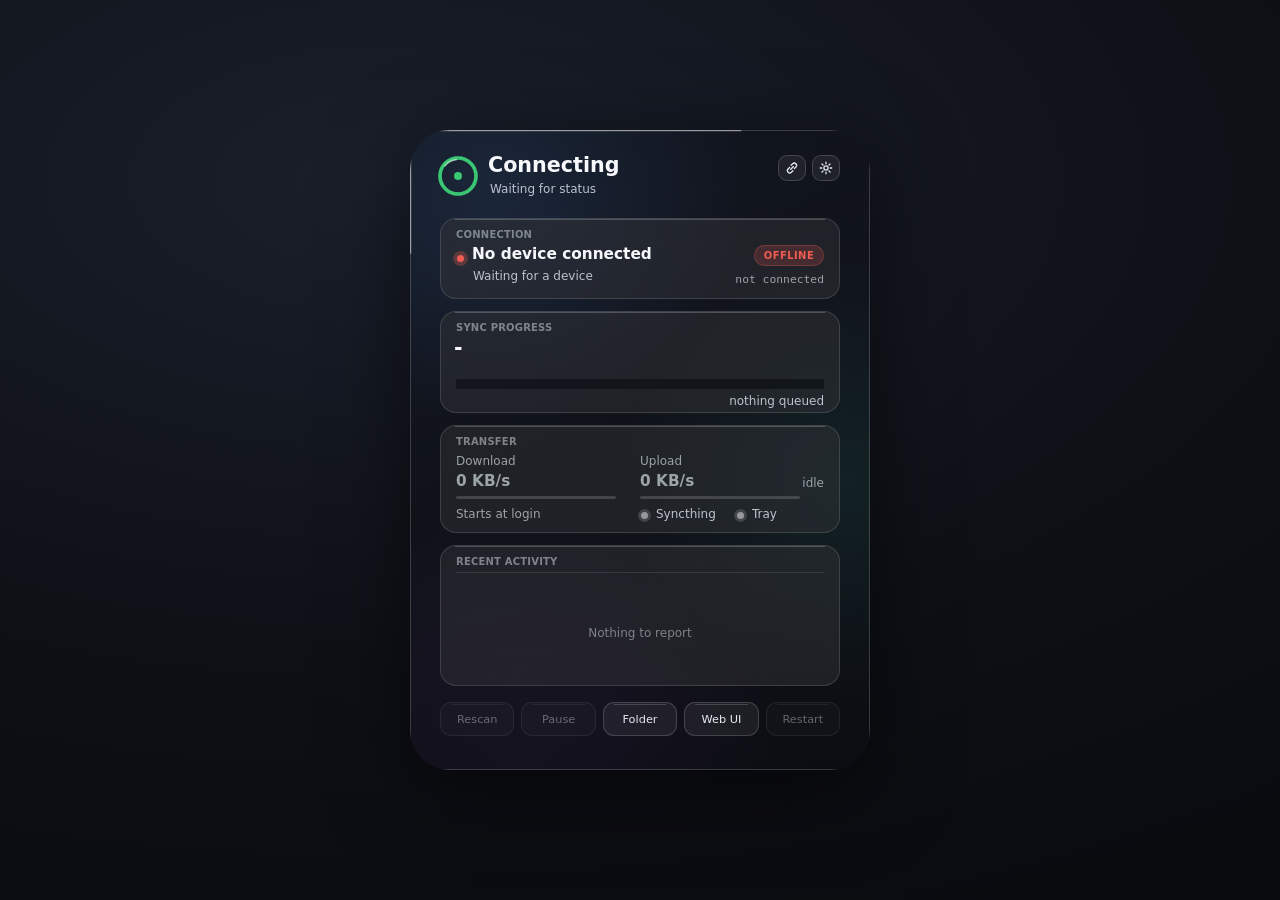
==== internal/ui/web/index.html @ 6d58038b "chore: initial SyncThing V2 build (phase 2 checkpoint) - Go module with tray (native Win32 / fyne sy" ====
<!doctype html>
<html lang="en">
<head>
<meta charset="utf-8">
<meta name="viewport" content="width=device-width, initial-scale=1">
<meta name="color-scheme" content="dark">
<title>SyncThing V2</title>
<link rel="icon" href="data:,">
<link rel="stylesheet" href="tokens.css">
<link rel="stylesheet" href="app.css">
<script src="anim.js" defer></script>
<script src="app.js" defer></script>
</head>
<body class="mode-browser">
<div class="wrap">
<div id="stage" class="stage">
  <div id="backdrop" class="backdrop" aria-hidden="true"></div>
  <div id="scrim" class="scrim" aria-hidden="true"></div>
  <canvas id="fx-under" class="fx" aria-hidden="true"></canvas>

  <main id="content" class="content">

    <!-- ===================== Status ===================== -->
    <section id="view-status" class="view view-status" aria-label="Status">
      <header class="head">
        <canvas id="glyph" class="glyph" aria-hidden="true"></canvas>
        <h1 id="headline" class="headline">Connecting</h1>
        <p id="subline" class="subline">Waiting for status</p>
        <nav class="head-nav" aria-label="Views">
          <button id="nav-pair" class="icon-btn" type="button" aria-label="Pair devices" title="Pair devices">
            <svg viewBox="0 0 20 20" aria-hidden="true"><path d="M8.2 11.8l3.6-3.6M7 9.3l-1.9 1.9a2.9 2.9 0 004.1 4.1l1.9-1.9M13 10.7l1.9-1.9a2.9 2.9 0 00-4.1-4.1L8.9 6.6" fill="none" stroke="currentColor" stroke-width="1.6" stroke-linecap="round"/></svg>
            <span id="pair-badge" class="count-badge" hidden></span>
          </button>
          <button id="nav-settings" class="icon-btn" type="button" aria-label="Settings" title="Settings">
            <svg viewBox="0 0 20 20" aria-hidden="true"><circle cx="10" cy="10" r="2.6" fill="none" stroke="currentColor" stroke-width="1.6"/><path d="M10 2.8v2M10 15.2v2M2.8 10h2M15.2 10h2M4.9 4.9l1.4 1.4M13.7 13.7l1.4 1.4M4.9 15.1l1.4-1.4M13.7 6.3l1.4-1.4" fill="none" stroke="currentColor" stroke-width="1.6" stroke-linecap="round"/></svg>
          </button>
        </nav>
      </header>

      <div id="notice" class="notice" role="region" aria-label="Notice" hidden>
        <div class="notice-top">
          <p id="notice-title" class="notice-title"></p>
          <button id="notice-next" class="pager" type="button" aria-label="Next notice" hidden></button>
        </div>
        <p id="notice-body" class="notice-body" hidden></p>
        <p id="notice-warn" class="notice-warn" hidden></p>
        <div id="notice-actions" class="notice-actions"></div>
      </div>

      <article class="card card-conn" aria-labelledby="lbl-conn">
        <h2 id="lbl-conn" class="label">CONNECTION</h2>
        <span class="presence" aria-hidden="true"><span id="presence-halo" class="halo"></span><span id="presence-dot" class="dot"></span></span>
        <p class="conn-name"><span id="peer-name" class="value">No device connected</span><span id="peer-more" class="more"></span></p>
        <p id="peer-via" class="conn-via">Waiting for a device</p>
        <p id="peer-addr" class="conn-addr mono">not connected</p>
        <span id="peer-pill" class="pill">OFFLINE</span>
      </article>

      <article class="card card-sync" aria-labelledby="lbl-sync">
        <h2 id="lbl-sync" class="label">SYNC PROGRESS</h2>
        <p id="sync-big" class="sync-big">-</p>
        <p id="files-line" class="sync-files"></p>
        <canvas id="bar" class="bar" role="progressbar" aria-valuemin="0" aria-valuemax="100" aria-valuenow="0" aria-label="Sync progress"></canvas>
        <p id="size-line" class="sync-size"></p>
        <p id="need-line" class="sync-need">nothing queued</p>
      </article>

      <article class="card card-xfer" aria-labelledby="lbl-xfer">
        <h2 id="lbl-xfer" class="label">TRANSFER</h2>
        <div class="rate rate-dn">
          <p class="rate-label">Download</p>
          <p id="rate-dn" class="rate-val">0 KB/s</p>
          <span class="meter"><span id="meter-dn" class="meter-fill"></span></span>
        </div>
        <div class="rate rate-up">
          <p class="rate-label">Upload</p>
          <p id="rate-up" class="rate-val">0 KB/s</p>
          <span class="meter"><span id="meter-up" class="meter-fill"></span></span>
        </div>
        <p id="xfer-state" class="xfer-state">idle</p>
        <p id="startup-label" class="startup-label">Starts at login</p>
        <p class="sdot sdot-st"><span class="sdot-halo" aria-hidden="true"></span><span class="sdot-dot" aria-hidden="true"></span><span id="sd-st" class="sdot-text">Syncthing</span></p>
        <p class="sdot sdot-tray"><span class="sdot-halo" aria-hidden="true"></span><span class="sdot-dot" aria-hidden="true"></span><span id="sd-tray" class="sdot-text">Tray</span></p>
      </article>

      <article class="card card-act" aria-labelledby="lbl-act">
        <h2 id="lbl-act" class="label">RECENT ACTIVITY</h2>
        <span class="act-rule" aria-hidden="true"></span>
        <ol id="activity" class="activity"></ol>
        <p id="act-empty" class="act-empty">Nothing to report</p>
      </article>

      <div class="buttons">
        <button class="btn" type="button" data-cmd="rescan">Rescan</button>
        <button class="btn" type="button" data-cmd="pause" id="btn-pause">Pause</button>
        <button class="btn" type="button" data-cmd="folder" id="btn-folder" aria-haspopup="menu">Folder</button>
        <button class="btn" type="button" data-cmd="web">Web UI</button>
        <button class="btn" type="button" data-cmd="restart">Restart</button>
      </div>
      <div id="folder-menu" class="popover" role="menu" aria-label="Open a sync folder" hidden></div>
    </section>

    <!-- ===================== Pair ===================== -->
    <section id="view-pair" class="view view-page" aria-label="Pair devices" hidden>
      <header class="subhead">
        <button class="icon-btn back" type="button" data-back aria-label="Back to status" title="Back">
          <svg viewBox="0 0 20 20" aria-hidden="true"><path d="M12 4.5L6.5 10l5.5 5.5" fill="none" stroke="currentColor" stroke-width="1.8" stroke-linecap="round" stroke-linejoin="round"/></svg>
        </button>
        <h1 class="subhead-title">Pair devices</h1>
        <button id="pair-refresh" class="small-btn" type="button">Refresh</button>
      </header>
      <div class="scroll">
        <div id="ts-card" class="card card-flow" hidden>
          <p class="flow-title">Tailscale is not installed</p>
          <p class="flow-text">SyncThing V2 finds your other computers through Tailscale. Install it, sign in on every computer, then come back and press Refresh.</p>
          <div class="flow-actions"><button id="ts-install" class="small-btn" type="button" hidden>Install with winget</button></div>
        </div>
        <p id="pair-msg" class="card card-flow pair-msg" role="status" hidden></p>

        <section id="sec-requests" class="section" hidden>
          <h2 class="section-label">REQUESTS</h2>
          <div id="list-requests" class="card card-list"></div>
        </section>

        <section id="sec-share" class="section" hidden>
          <h2 class="section-label">SHARE A FOLDER</h2>
          <div class="card card-list">
            <p class="list-head">Folder</p>
            <div id="share-folders" class="choices" role="radiogroup" aria-label="Folder to share"></div>
            <p class="list-head">With</p>
            <div id="share-devices" class="choices" aria-label="Devices"></div>
            <div class="flow-actions pad">
              <button id="share-go" class="small-btn primary" type="button" disabled>Share</button>
              <button id="share-cancel" class="small-btn" type="button">Cancel</button>
            </div>
          </div>
        </section>

        <div id="pair-lists">
          <section class="section">
            <h2 class="section-label">YOUR DEVICES</h2>
            <div id="list-own" class="card card-list"></div>
          </section>
          <section class="section">
            <h2 class="section-label">OTHER PEOPLE'S DEVICES</h2>
            <div id="list-other" class="card card-list"></div>
          </section>
          <div class="flow-actions">
            <button id="share-open" class="small-btn" type="button">Share a folder…</button>
          </div>
        </div>
      </div>
    </section>

    <!-- ===================== Welcome (--setup and first run) ===================== -->
    <section id="view-welcome" class="view view-page" aria-label="Welcome" hidden>
      <header class="subhead">
        <button class="icon-btn back" type="button" data-back aria-label="Back to status" title="Back">
          <svg viewBox="0 0 20 20" aria-hidden="true"><path d="M12 4.5L6.5 10l5.5 5.5" fill="none" stroke="currentColor" stroke-width="1.8" stroke-linecap="round" stroke-linejoin="round"/></svg>
        </button>
        <h1 class="subhead-title">Welcome</h1>
      </header>
      <div class="scroll">
        <section class="section">
          <h2 class="section-label">SYNCTHING</h2>
          <div class="card card-list">
            <p id="wel-st" class="set-help" role="status">Looking for Syncthing…</p>
            <div id="wel-st-actions" class="flow-actions pad" hidden><button id="wel-st-start" class="small-btn" type="button">Start Syncthing</button></div>
          </div>
        </section>

        <section class="section">
          <h2 class="section-label">TAILSCALE</h2>
          <div class="card card-list">
            <p id="wel-ts" class="set-help">Checking for Tailscale…</p>
            <div id="wel-ts-actions" class="flow-actions pad" hidden><button id="wel-ts-install" class="small-btn" type="button">Install with winget</button></div>
          </div>
        </section>

        <section class="section">
          <h2 class="section-label">STARTUP</h2>
          <div class="card card-list">
            <div class="set-row">
              <span id="lbl-wel-as-tray" class="set-text">Start SyncThing V2 at login</span>
              <button id="wel-as-tray" class="switch" type="button" role="switch" aria-checked="false" aria-labelledby="lbl-wel-as-tray"><span class="knob"></span></button>
            </div>
          </div>
        </section>

        <section id="wel-fw-sec" class="section" hidden>
          <h2 class="section-label">FIREWALL</h2>
          <div class="card card-list">
            <p class="set-help">Allow Syncthing through Windows Firewall for your tailnet and local network. Windows asks for administrator approval. Sync usually works without it, because only one side of a pair needs to accept connections.</p>
            <div class="flow-actions pad"><button id="wel-fw" class="small-btn" type="button">Allow through firewall</button></div>
          </div>
        </section>

        <div class="flow-actions"><button id="wel-done" class="small-btn primary" type="button">Continue to Pair devices</button></div>
      </div>
    </section>

    <!-- ===================== Settings / About ===================== -->
    <section id="view-settings" class="view view-page" aria-label="Settings" hidden>
      <header class="subhead">
        <button class="icon-btn back" type="button" data-back aria-label="Back to status" title="Back">
          <svg viewBox="0 0 20 20" aria-hidden="true"><path d="M12 4.5L6.5 10l5.5 5.5" fill="none" stroke="currentColor" stroke-width="1.8" stroke-linecap="round" stroke-linejoin="round"/></svg>
        </button>
        <h1 class="subhead-title">Settings</h1>
      </header>
      <div class="scroll">
        <section class="section">
          <h2 class="section-label">STARTUP</h2>
          <div class="card card-list">
            <div class="set-row">
              <span id="lbl-as-tray" class="set-text">Start SyncThing V2 at login</span>
              <button id="as-tray" class="switch" type="button" role="switch" aria-checked="false" aria-labelledby="lbl-as-tray"><span class="knob"></span></button>
            </div>
            <div class="set-row">
              <span class="set-text"><span id="lbl-as-st">Start Syncthing at login</span><span id="as-st-note" class="set-note" hidden>Configured outside SyncThing V2</span></span>
              <button id="as-st" class="switch" type="button" role="switch" aria-checked="false" aria-labelledby="lbl-as-st"><span class="knob"></span></button>
            </div>
          </div>
        </section>

        <section class="section">
          <h2 class="section-label">TRANSPORT PROFILE</h2>
          <div class="card card-list">
            <div class="segmented" role="radiogroup" aria-label="Transport profile">
              <button id="prof-tailnet" class="seg" type="button" role="radio" aria-checked="false" data-profile="tailnet">Tailnet only</button>
              <button id="prof-hybrid" class="seg" type="button" role="radio" aria-checked="false" data-profile="hybrid">Hybrid</button>
            </div>
            <p id="prof-text" class="set-help"></p>
            <div id="prof-confirm" class="confirm" hidden>
              <p id="prof-confirm-text" class="set-help strong"></p>
              <div class="flow-actions">
                <button id="prof-apply" class="small-btn primary" type="button">Apply</button>
                <button id="prof-cancel" class="small-btn" type="button">Cancel</button>
              </div>
            </div>
          </div>
        </section>

        <section class="section">
          <h2 class="section-label">NOTIFICATIONS AND UPDATES</h2>
          <div class="card card-list">
            <div class="set-row">
              <span id="lbl-notif" class="set-text">Show notifications</span>
              <button id="pref-notif" class="switch" type="button" role="switch" aria-checked="false" aria-labelledby="lbl-notif"><span class="knob"></span></button>
            </div>
            <div class="set-row">
              <span class="set-text"><span id="lbl-upd">Check for updates</span><span class="set-note">One anonymous request to GitHub a day</span></span>
              <button id="pref-upd" class="switch" type="button" role="switch" aria-checked="false" aria-labelledby="lbl-upd"><span class="knob"></span></button>
            </div>
          </div>
        </section>

        <section class="section">
          <h2 class="section-label">SUPPORT</h2>
          <div class="card card-list">
            <div class="flow-actions pad">
              <button id="copy-diag" class="small-btn" type="button">Copy diagnostics</button>
              <button id="open-logs" class="small-btn" type="button">Open logs folder</button>
            </div>
            <p class="set-help">Diagnostics are redacted: no API key, shortened device IDs, no file paths.</p>
          </div>
        </section>

        <section class="section">
          <h2 class="section-label">ABOUT</h2>
          <div class="card card-list about">
            <p id="about-name" class="about-name">SyncThing V2</p>
            <p id="about-repo" class="about-repo mono"></p>
            <p id="about-disclaimer" class="about-text"></p>
          </div>
        </section>
      </div>
    </section>
  </main>

  <canvas id="fx-over" class="fx fx-over" aria-hidden="true"></canvas>
  <div id="toast" class="toast" role="status" aria-live="polite"></div>
  <div id="expired" class="expired" role="alert" hidden>
    <p class="flow-title">Session ended</p>
    <p class="flow-text">Open the dashboard again from the SyncThing V2 tray icon.</p>
  </div>
</div>
</div>
</body>
</html>
---- internal/ui/web/tokens.css ----
/* D12 design tokens, verbatim from the prototype (Dashboard.cs). Change them
   here only; app.css and app.js read them through var(--...). */
:root {
  /* Text colours. Every token under 12px clears 4.5:1 on the glass. */
  --fg: #F6F8FC;
  --dim: #BCC2CE;
  --faint: #9AA3A8;
  --accent: #60A6FF;

  /* State colours */
  --st-insync: #3AC672;
  --st-syncing: #569CF6;
  --st-scanning: #F0B838;
  --st-error: #EE5C52;   /* NoPeer and Error */
  --st-paused: #96969E;
  --st-down: #787C86;    /* Down and Unauthorized */
  --bar-idle: #8C92A0;   /* progress bar when paused or down */

  /* Window and grid (px). One grid, derived from the rim. */
  --win-w: 460px;
  --win-h: 640px;
  --win-radius: 40px;
  --pad-x: 30px;         /* PadX: content inset from the window edge */
  --col-l: 46px;         /* ColL: the single text column */
  --col-r: 414px;        /* ColR: right-aligned values land here */
  --col-2: 230px;        /* Col2: shared 2-column pitch */
  --card-w: 400px;
  --card-radius: 16px;
  --card-gap: 12px;
  --btn-h: 34px;
  --btn-gap: 7px;
  --btn-radius: 11px;

  /* Type sizes */
  --fs-title: 15.5pt;
  --fs-value: 11.5pt;
  --fs-sub: 9pt;
  --fs-btn: 8.5pt;
  --fs-mono: 8.5pt;
  --fs-label: 7.5pt;

  /* Fonts, with per-OS fallbacks */
  --font: "Segoe UI", -apple-system, "SF Pro Text", Cantarell, Inter, "DejaVu Sans", sans-serif;
  --font-semibold: "Segoe UI Semibold", "Segoe UI", -apple-system, "SF Pro Text", Cantarell, Inter, "DejaVu Sans", sans-serif;
  --mono: Consolas, "SF Mono", Menlo, "DejaVu Sans Mono", monospace;

  /* Materials (D4) */
  --scrim-rgb: 8, 9, 13;
  --card-floor: rgba(10, 12, 17, 0.408);     /* alpha 104 legibility floor */
  --card-sheen: rgba(255, 255, 255, 0.078);  /* alpha 20 */
  --card-rim: rgba(255, 255, 255, 0.133);    /* alpha 34 */
  --card-top: rgba(255, 255, 255, 0.212);    /* alpha 54 */
  --btn-fill: rgba(255, 255, 255, 0.063);    /* alpha 16 */
  --btn-fill-hover: rgba(255, 255, 255, 0.165); /* alpha 16 + 26 */
  --btn-rim: rgba(255, 255, 255, 0.165);     /* alpha 42 */
  --btn-rim-hover: rgba(255, 255, 255, 0.447); /* alpha 42 + 72 */
  --btn-top: rgba(255, 255, 255, 0.173);     /* alpha 44 */
  --btn-top-hover: rgba(255, 255, 255, 0.502); /* alpha 44 + 84 */
  --btn-text: #E6EAF2;

  /* Motion (D11) */
  --enter-s: 0.34s;
  --exit-s: 0.18s;
}
---- internal/ui/web/app.css ----
/* SyncThing V2 dashboard. Layout follows the prototype's 460x640 grid
   (tokens.css). Hover may only change fill and rim brightness: no transform,
   translate, scale, shadow or offset on :hover (enforced by hover_lint_test.go). */

*, *::before, *::after { box-sizing: border-box; }
html, body { margin: 0; height: 100%; }
body {
  font-family: var(--font);
  font-size: var(--fs-sub);
  color: var(--fg);
  background: transparent;
  overflow: hidden;
  -webkit-font-smoothing: antialiased;
  user-select: none;
  -webkit-user-select: none;
  cursor: default;
}
p, h1, h2, ol { margin: 0; padding: 0; font-weight: normal; }
button { font: inherit; color: inherit; }
[hidden] { display: none !important; }
.mono { font-family: var(--mono); font-size: var(--fs-mono); }

/* ---------- window and materials ---------- */
.wrap { width: var(--win-w); height: var(--win-h); }
.stage {
  position: relative;
  width: var(--win-w);
  height: var(--win-h);
  overflow: hidden;
  border-radius: var(--win-radius); /* app.js replaces this with the exact squircle */
  transform-origin: 100% 100%;
  isolation: isolate;
}
.backdrop, .scrim, .fx, .content { position: absolute; inset: 0; }
.backdrop { background-color: rgb(20, 22, 29); background-size: cover; background-position: center; opacity: 0; }
.scrim {
  background: linear-gradient(to bottom,
    rgba(var(--scrim-rgb), 0.471) 0%,
    rgba(var(--scrim-rgb), 0.376) 22%,
    rgba(var(--scrim-rgb), 0.376) 72%,
    rgba(var(--scrim-rgb), 0.588) 100%);
}
.fx { pointer-events: none; width: 100%; height: 100%; }
.fx-over { z-index: 5; }
.content { z-index: 1; }

/* Windows: refracted desktop capture behind everything. */
body.mode-glass { background: transparent; }

/* macOS-style vibrancy: the host supplies the blur; the page stays clear. */
body.mode-vibrancy { background: transparent; }
body.mode-vibrancy .backdrop { display: none; }

/* Browser (Linux, macOS, fallback): a centred card with a static material. */
body.mode-browser {
  display: flex;
  align-items: center;
  justify-content: center;
  min-height: 100vh;
  background: radial-gradient(120% 90% at 30% 20%, #1a1f2b 0%, #0e1016 60%, #0a0b0f 100%);
}
body.mode-browser .wrap { filter: drop-shadow(0 18px 42px rgba(0, 0, 0, 0.55)); }
body.mode-browser .stage { transform-origin: 50% 50%; }
body.mode-browser .backdrop {
  opacity: 1;
  background:
    radial-gradient(80% 55% at 18% 8%, rgba(96, 166, 255, 0.22) 0%, rgba(96, 166, 255, 0) 70%),
    radial-gradient(70% 50% at 95% 55%, rgba(58, 198, 170, 0.14) 0%, rgba(58, 198, 170, 0) 70%),
    radial-gradient(90% 60% at 25% 100%, rgba(160, 90, 230, 0.16) 0%, rgba(160, 90, 230, 0) 70%),
    linear-gradient(160deg, #1b2130 0%, #141821 48%, #101218 100%);
}

/* ---------- views ---------- */
.view { position: absolute; inset: 0; }
.view-status {
  display: flex;
  flex-direction: column;
  padding: 0 var(--pad-x) 34px;
}
.view-page {
  display: flex;
  flex-direction: column;
  padding: 24px var(--pad-x) 30px;
}

/* ---------- header (D5) ---------- */
.head { position: relative; flex: 0 0 88px; }
.glyph { position: absolute; left: -2px; top: 26px; width: 40px; height: 40px; }
.headline {
  position: absolute; left: 48px; top: 23px; right: 76px;
  font-family: var(--font-semibold); font-weight: 600; font-size: var(--fs-title);
  line-height: 1.25; white-space: nowrap; overflow: hidden; text-overflow: ellipsis;
}
.subline {
  position: absolute; left: 50px; top: 52px; right: 0;
  color: var(--dim); font-size: var(--fs-sub); line-height: 1.3;
  white-space: nowrap; overflow: hidden; text-overflow: ellipsis;
}
.head-nav { position: absolute; right: 0; top: 25px; display: flex; gap: 6px; }

.icon-btn {
  position: relative;
  width: 28px; height: 26px;
  display: inline-flex; align-items: center; justify-content: center;
  padding: 0;
  border-radius: 9px;
  border: 1px solid var(--btn-rim);
  background-color: var(--btn-fill);
  color: var(--btn-text);
  cursor: pointer;
  transition: background-color 140ms ease-out, border-color 140ms ease-out, color 140ms ease-out;
}
.icon-btn svg { width: 16px; height: 16px; }
.icon-btn:hover { background-color: var(--btn-fill-hover); border-color: var(--btn-rim-hover); color: var(--fg); }
.count-badge {
  position: absolute; right: -5px; top: -5px;
  min-width: 15px; height: 15px; padding: 0 4px;
  border-radius: 8px; background: var(--st-error); color: #fff;
  font-family: var(--font-semibold); font-weight: 600; font-size: 7pt; line-height: 15px; text-align: center;
}

/* ---------- cards (D4 legibility floor, rim, top highlight) ---------- */
.card {
  position: relative;
  flex: 0 0 auto;
  border-radius: var(--card-radius);
  background: linear-gradient(var(--card-sheen), var(--card-sheen)), var(--card-floor);
  border: 1px solid var(--card-rim);
}
.card::before {
  content: "";
  position: absolute; left: 14px; right: 14px; top: 0; height: 1px;
  background: var(--card-top);
  pointer-events: none;
}
.view-status .card + .card, .notice:not([hidden]) + .card { margin-top: var(--card-gap); }
.label {
  position: absolute; left: 15px; top: 10px;
  font-family: var(--font-semibold); font-weight: 600; font-size: var(--fs-label);
  letter-spacing: 0.02em; color: var(--faint); opacity: 0.765;
}
.value { font-family: var(--font-semibold); font-weight: 600; font-size: var(--fs-value); color: var(--fg); }

/* CONNECTION (D6) */
.card-conn { height: 81px; }
.presence .halo { position: absolute; left: 12px; top: 32px; width: 15px; height: 15px; border-radius: 50%; background: var(--st-error); opacity: 0.275; }
.presence .dot { position: absolute; left: 16px; top: 36px; width: 7px; height: 7px; border-radius: 50%; background: var(--st-error); }
.conn-name {
  position: absolute; left: 31px; top: 26px; max-width: 262px;
  white-space: nowrap; overflow: hidden; text-overflow: ellipsis; line-height: 1.3;
}
.conn-name .more { margin-left: 8px; color: var(--dim); font-size: var(--fs-sub); }
.conn-via { position: absolute; left: 32px; top: 50px; max-width: 190px; color: var(--dim); white-space: nowrap; overflow: hidden; text-overflow: ellipsis; line-height: 1.3; }
.conn-addr { position: absolute; right: 15px; top: 53px; max-width: 160px; color: var(--faint); white-space: nowrap; overflow: hidden; text-overflow: ellipsis; line-height: 1.3; }
.pill {
  position: absolute; right: 15px; top: 26px;
  width: 70px; height: 21px; border-radius: 11px;
  display: flex; align-items: center; justify-content: center;
  font-family: var(--font-semibold); font-weight: 600; font-size: var(--fs-label); letter-spacing: 0.04em;
  color: var(--st-error);
  background: rgba(238, 92, 82, 0.18);
  border: 1px solid rgba(238, 92, 82, 0.29);
}
.pill.on { color: var(--st-insync); background: rgba(58, 198, 114, 0.18); border-color: rgba(58, 198, 114, 0.29); }

/* SYNC PROGRESS (D7) */
.card-sync { height: 102px; }
.sync-big { position: absolute; left: 13px; top: 24px; font-family: var(--font-semibold); font-weight: 600; font-size: var(--fs-title); line-height: 1.25; }
.sync-files { position: absolute; right: 15px; top: 34px; color: var(--dim); line-height: 1.3; white-space: nowrap; }
.bar { position: absolute; left: 15px; top: 67px; width: 368px; height: 10px; }
.sync-size { position: absolute; left: 15px; top: 82px; color: var(--dim); line-height: 1.3; white-space: nowrap; }
.sync-need { position: absolute; right: 15px; top: 82px; color: var(--dim); line-height: 1.3; white-space: nowrap; }

/* TRANSFER (D8) */
.card-xfer { height: 108px; }
.rate { position: absolute; top: 28px; width: 160px; }
.rate-dn { left: 15px; }
.rate-up { left: 199px; }
.rate-label { color: var(--faint); line-height: 1.3; }
.rate-val { margin-top: 2px; font-family: var(--font-semibold); font-weight: 600; font-size: var(--fs-value); color: var(--faint); line-height: 1.3; white-space: nowrap; }
.meter { position: absolute; left: 0; top: 42px; width: 160px; height: 3px; border-radius: 1.5px; background: rgba(255, 255, 255, 0.157); overflow: hidden; }
.meter-fill { display: block; height: 3px; width: 0; border-radius: 1.5px; background: var(--faint); opacity: 0.863; }
.xfer-state { position: absolute; right: 15px; top: 50px; color: var(--faint); line-height: 1.3; }
.startup-label { position: absolute; left: 15px; top: 81px; color: var(--faint); line-height: 1.3; white-space: nowrap; }
.sdot { position: absolute; top: 81px; line-height: 1.3; }
.sdot-st { left: 199px; }
.sdot-tray { left: 295px; }
.sdot-halo { position: absolute; left: -2px; top: 2px; width: 13px; height: 13px; border-radius: 50%; background: var(--st-paused); opacity: 0.275; }
.sdot-dot { position: absolute; left: 1px; top: 5px; width: 7px; height: 7px; border-radius: 50%; background: var(--st-paused); }
.sdot.on .sdot-halo, .sdot.on .sdot-dot { background: var(--st-insync); }
.sdot-text { margin-left: 16px; color: var(--dim); }

/* RECENT ACTIVITY (D9) */
.card-act { flex: 1 1 auto; min-height: 36px; overflow: hidden; }
.card-act.cramped { visibility: hidden; }
.act-rule { position: absolute; left: 15px; right: 15px; top: 26px; height: 1px; background: rgba(255, 255, 255, 0.094); }
.activity { list-style: none; position: absolute; left: 0; right: 0; top: 34px; }
.act-item { position: relative; height: 24px; }
.act-halo { position: absolute; left: 14px; top: 4px; width: 12px; height: 12px; border-radius: 50%; opacity: 0.3; }
.act-dot { position: absolute; left: 17px; top: 7px; width: 6px; height: 6px; border-radius: 50%; }
.act-time { position: absolute; left: 31px; top: 1px; color: var(--faint); opacity: 0.85; line-height: 1.3; }
.act-text { position: absolute; left: 97px; right: 14px; top: 0; color: var(--dim); line-height: 1.3; white-space: nowrap; overflow: hidden; }
.act-item:first-child .act-text { color: var(--fg); }
.tint-green { background: var(--st-insync); }
.tint-red { background: var(--st-error); }
.tint-blue { background: var(--st-syncing); }
.tint-amber { background: var(--st-scanning); }
.tint-grey { background: var(--st-paused); }
.act-empty {
  position: absolute; left: 0; right: 0; top: 34px; bottom: 0;
  display: flex; align-items: center; justify-content: center;
  color: var(--faint); opacity: 0.75;
}

/* Compact status layout while a notice banner is up (app.js fitActivity
   applies compact-1..4 cumulatively until two activity rows fit). */
.view-status.compact-1 .head { flex-basis: 76px; }
.view-status.compact-1 .card + .card,
.view-status.compact-1 .notice:not([hidden]) + .card { margin-top: 8px; }
.view-status.compact-1 .buttons { margin-top: 12px; }
.view-status.compact-1 .notice { padding: 8px 12px 8px 14px; }
.view-status.compact-1 .notice-actions { margin-top: 6px; }
.view-status.compact-1 .card-xfer { height: 76px; }
.view-status.compact-1 .card-xfer .startup-label,
.view-status.compact-1 .card-xfer .sdot { display: none; } /* also shown in Settings */
.view-status.compact-2 .card-sync { height: 86px; }
.view-status.compact-2 .sync-size,
.view-status.compact-2 .sync-need { display: none; }
.view-status.compact-3 .notice-title {
  display: -webkit-box; -webkit-box-orient: vertical; -webkit-line-clamp: 2; line-clamp: 2; overflow: hidden;
}
.view-status.compact-3 .notice-body { white-space: nowrap; overflow: hidden; text-overflow: ellipsis; }
.view-status.compact-4 .notice-body { display: none; } /* the full text stays in the Pair view and the tooltip */

/* ---------- buttons (D10): gel press only, no hover raise ---------- */
.buttons { flex: 0 0 var(--btn-h); margin-top: 16px; display: flex; gap: var(--btn-gap); }
.btn {
  position: relative;
  flex: 1 1 0;
  min-width: 0;
  height: var(--btn-h);
  padding: 0 4px;
  border-radius: var(--btn-radius);
  border: 1px solid var(--btn-rim);
  background-color: var(--btn-fill);
  color: var(--btn-text);
  font-size: var(--fs-btn);
  cursor: pointer;
  touch-action: manipulation;
  transition: background-color 140ms ease-out, border-color 140ms ease-out, color 140ms ease-out;
}
.btn::after {
  content: "";
  position: absolute; left: 10px; right: 10px; top: 1px; height: 1px;
  background: var(--btn-top);
  transition: background-color 140ms ease-out;
  pointer-events: none;
}
.btn:hover { background-color: var(--btn-fill-hover); border-color: var(--btn-rim-hover); color: var(--fg); }
.btn:hover::after { background-color: var(--btn-top-hover); }
.btn.pressed { background-color: rgba(255, 255, 255, 0.04); }
.btn:disabled { opacity: 0.4; cursor: default; }
.btn:disabled:hover { background-color: var(--btn-fill); border-color: var(--btn-rim); color: var(--btn-text); }

.btn:focus-visible, .icon-btn:focus-visible, .small-btn:focus-visible, .switch:focus-visible,
.seg:focus-visible, .choice:focus-within, .menu-item:focus-visible, .pager:focus-visible, .link-btn:focus-visible {
  outline: 2px solid var(--accent);
  outline-offset: 2px;
}

/* Folder list popover */
.popover {
  position: absolute; right: var(--pad-x); bottom: 82px; z-index: 3;
  min-width: 220px; max-width: 400px; max-height: 260px; overflow-y: auto;
  padding: 6px;
  border-radius: 14px;
  background: rgba(18, 21, 28, 0.94);
  border: 1px solid var(--card-rim);
}
.menu-item {
  display: block; width: 100%; text-align: left;
  padding: 7px 10px; border: 1px solid transparent; border-radius: 9px;
  background-color: transparent; cursor: pointer;
  transition: background-color 140ms ease-out, border-color 140ms ease-out;
}
.menu-item:hover { background-color: var(--btn-fill-hover); border-color: var(--btn-rim); }
.menu-item .mi-label { display: block; color: var(--fg); }
.menu-item .mi-path { display: block; color: var(--faint); font-family: var(--mono); font-size: 7.5pt; white-space: nowrap; overflow: hidden; text-overflow: ellipsis; }

/* ---------- notice banner ---------- */
.notice {
  flex: 0 0 auto;
  padding: 10px 14px 10px 16px;
  border-radius: 14px;
  background: linear-gradient(var(--card-sheen), var(--card-sheen)), var(--card-floor);
  border: 1px solid var(--card-rim);
  border-left: 3px solid var(--accent);
}
.notice.kind-warn { border-left-color: var(--st-error); }
.notice.kind-amber { border-left-color: var(--st-scanning); }
.notice-top { display: flex; align-items: flex-start; gap: 8px; }
.notice-title { flex: 1; color: var(--fg); line-height: 1.35; }
.notice-title b { font-family: var(--font-semibold); font-weight: 600; }
.notice-body { margin-top: 3px; color: var(--dim); line-height: 1.35; }
.notice-warn { margin-top: 3px; color: var(--st-error); line-height: 1.35; }
.notice-actions { margin-top: 8px; display: flex; flex-wrap: wrap; gap: 6px; }
.pager {
  flex: 0 0 auto; padding: 1px 7px; border-radius: 8px;
  border: 1px solid var(--btn-rim); background-color: var(--btn-fill);
  color: var(--dim); font-size: 7.5pt; cursor: pointer;
  transition: background-color 140ms ease-out, border-color 140ms ease-out;
}
.pager:hover { background-color: var(--btn-fill-hover); border-color: var(--btn-rim-hover); }

.small-btn {
  height: 26px; padding: 0 11px;
  border-radius: 9px;
  border: 1px solid var(--btn-rim);
  background-color: var(--btn-fill);
  color: var(--btn-text);
  font-size: var(--fs-btn);
  white-space: nowrap;
  cursor: pointer;
  transition: background-color 140ms ease-out, border-color 140ms ease-out, color 140ms ease-out;
}
.small-btn:hover { background-color: var(--btn-fill-hover); border-color: var(--btn-rim-hover); color: var(--fg); }
.small-btn.primary { background-color: rgba(96, 166, 255, 0.24); border-color: rgba(96, 166, 255, 0.5); color: var(--fg); }
.small-btn.primary:hover { background-color: rgba(96, 166, 255, 0.36); border-color: rgba(96, 166, 255, 0.75); }
.small-btn.danger { background-color: rgba(238, 92, 82, 0.16); border-color: rgba(238, 92, 82, 0.45); }
.small-btn.danger:hover { background-color: rgba(238, 92, 82, 0.28); border-color: rgba(238, 92, 82, 0.7); }
.small-btn:disabled { opacity: 0.4; cursor: default; }
.small-btn:disabled:hover { background-color: var(--btn-fill); border-color: var(--btn-rim); }

/* ---------- Pair and Settings pages ---------- */
.subhead { flex: 0 0 auto; display: flex; align-items: center; gap: 10px; height: 32px; margin-bottom: 12px; }
.subhead-title { flex: 1; font-family: var(--font-semibold); font-weight: 600; font-size: var(--fs-title); line-height: 1.2; }
.scroll { flex: 1 1 auto; min-height: 0; overflow-y: auto; margin-right: -10px; padding-right: 10px; scrollbar-width: thin; scrollbar-color: rgba(255, 255, 255, 0.22) transparent; }
.scroll::-webkit-scrollbar { width: 6px; }
.scroll::-webkit-scrollbar-thumb { background: rgba(255, 255, 255, 0.22); border-radius: 3px; }
.section { margin-bottom: 14px; }
.section-label {
  margin: 0 0 6px 15px;
  font-family: var(--font-semibold); font-weight: 600; font-size: var(--fs-label);
  letter-spacing: 0.02em; color: var(--faint);
}
.card-list { padding: 4px 0; }
.card-flow { padding: 12px 15px; margin-bottom: 12px; }
.flow-title { font-family: var(--font-semibold); font-weight: 600; font-size: 10.5pt; color: var(--fg); line-height: 1.3; }
.flow-text { margin-top: 4px; color: var(--dim); line-height: 1.4; user-select: text; -webkit-user-select: text; }
.flow-actions { display: flex; flex-wrap: wrap; gap: 6px; margin-top: 8px; }
.flow-actions.pad { padding: 4px 15px 8px; margin-top: 4px; }
.pair-msg { color: var(--dim); line-height: 1.4; }

/* Inline help link (open-docs). Hover only brightens the text. */
.link-btn {
  display: inline; padding: 0; border: 0; background: transparent;
  font: inherit; color: var(--accent);
  text-decoration: underline; text-underline-offset: 2px;
  cursor: pointer;
  transition: color 140ms ease-out;
}
.link-btn:hover { color: var(--fg); }

.item { display: flex; align-items: center; gap: 10px; padding: 9px 15px; }
.item + .item { border-top: 1px solid rgba(255, 255, 255, 0.07); }
.item-main { flex: 1; min-width: 0; }
.item-name { font-family: var(--font-semibold); font-weight: 600; font-size: 10pt; color: var(--fg); line-height: 1.3; white-space: nowrap; overflow: hidden; text-overflow: ellipsis; }
.item-meta { color: var(--faint); font-size: 8.5pt; line-height: 1.35; }
.item-note { color: var(--dim); font-size: 8.5pt; line-height: 1.35; }
.item-warn { color: var(--st-error); font-size: 8.5pt; line-height: 1.35; }
.item-side { flex: 0 0 auto; display: flex; gap: 6px; align-items: center; }
.item-state { color: var(--st-insync); font-size: 8.5pt; }
.item-col { flex-direction: column; align-items: stretch; gap: 2px; }
.badge {
  display: inline-block; margin-left: 6px; padding: 0 6px; height: 15px; line-height: 14px; vertical-align: 1px;
  border-radius: 8px; font-family: var(--font-semibold); font-weight: 600; font-size: 6.5pt; letter-spacing: 0.04em;
  color: var(--st-error); background: rgba(238, 92, 82, 0.16); border: 1px solid rgba(238, 92, 82, 0.4);
}
.empty-note { padding: 10px 15px; color: var(--faint); }
.list-head { padding: 8px 15px 2px; color: var(--faint); font-size: 8pt; }
.choices { padding: 2px 8px; }
.choice {
  display: flex; align-items: center; gap: 8px;
  padding: 6px 7px; border-radius: 9px; border: 1px solid transparent; cursor: pointer;
  transition: background-color 140ms ease-out, border-color 140ms ease-out;
}
.choice:hover { background-color: rgba(255, 255, 255, 0.06); border-color: rgba(255, 255, 255, 0.1); }
.choice input { accent-color: var(--accent); margin: 0; }
.choice-text { min-width: 0; flex: 1; }
.choice-sub { display: block; color: var(--faint); font-family: var(--mono); font-size: 7.5pt; white-space: nowrap; overflow: hidden; text-overflow: ellipsis; }

/* Settings rows, switches and the profile control */
.set-row { display: flex; align-items: center; gap: 12px; padding: 9px 15px; }
.set-row + .set-row { border-top: 1px solid rgba(255, 255, 255, 0.07); }
.set-text { flex: 1; color: var(--fg); line-height: 1.35; }
.set-note { display: block; color: var(--faint); font-size: 8pt; }
.set-help { padding: 4px 15px 8px; color: var(--dim); font-size: 8.5pt; line-height: 1.45; }
.set-help.strong { color: var(--fg); padding: 0; }
.switch {
  position: relative; flex: 0 0 auto;
  width: 38px; height: 22px; padding: 0;
  border-radius: 11px;
  border: 1px solid var(--btn-rim);
  background-color: rgba(255, 255, 255, 0.08);
  cursor: pointer;
  transition: background-color 160ms ease-out, border-color 160ms ease-out;
}
.switch .knob {
  position: absolute; left: 2px; top: 2px; width: 16px; height: 16px; border-radius: 50%;
  background: #d5dae4;
  transition: left 160ms ease-out;
}
.switch[aria-checked="true"] { background-color: rgba(58, 198, 114, 0.55); border-color: rgba(58, 198, 114, 0.8); }
.switch[aria-checked="true"] .knob { left: 18px; background: #fff; }
.switch:hover { border-color: var(--btn-rim-hover); }
.switch:disabled { opacity: 0.4; cursor: default; }
.segmented { display: flex; gap: 4px; margin: 8px 15px 4px; padding: 3px; border-radius: 11px; background: rgba(0, 0, 0, 0.22); border: 1px solid rgba(255, 255, 255, 0.08); }
.seg {
  flex: 1; height: 26px; border-radius: 8px; border: 1px solid transparent;
  background-color: transparent; color: var(--dim); cursor: pointer;
  transition: background-color 140ms ease-out, border-color 140ms ease-out, color 140ms ease-out;
}
.seg:hover { background-color: rgba(255, 255, 255, 0.07); color: var(--fg); }
.seg[aria-checked="true"] { background-color: rgba(255, 255, 255, 0.16); border-color: rgba(255, 255, 255, 0.22); color: var(--fg); }
.confirm { padding: 4px 15px 10px; }
.about { padding: 12px 15px; }
.about-name { font-family: var(--font-semibold); font-weight: 600; font-size: 10pt; }
.about-repo { margin-top: 2px; color: var(--faint); user-select: text; -webkit-user-select: text; }
.about-text { margin-top: 8px; color: var(--dim); font-size: 8pt; line-height: 1.45; user-select: text; -webkit-user-select: text; }

/* ---------- toast and session overlay ---------- */
.toast {
  position: absolute; left: 50%; bottom: 84px; z-index: 6;
  max-width: 380px; padding: 7px 14px;
  border-radius: 12px;
  background: rgba(18, 21, 28, 0.94);
  border: 1px solid var(--card-rim);
  color: var(--fg); font-size: 8.5pt; line-height: 1.35; text-align: center;
  opacity: 0; pointer-events: none;
  transform: translateX(-50%);
  transition: opacity 180ms ease-out;
}
.toast.show { opacity: 1; }
.toast.error { border-color: rgba(238, 92, 82, 0.6); }
.expired {
  position: absolute; inset: 0; z-index: 7;
  display: flex; flex-direction: column; align-items: center; justify-content: center; gap: 4px;
  padding: 40px; text-align: center;
  background: rgba(10, 11, 15, 0.86);
}

@media (prefers-reduced-motion: reduce) {
  *, *::before, *::after { transition: none !important; animation: none !important; }
}
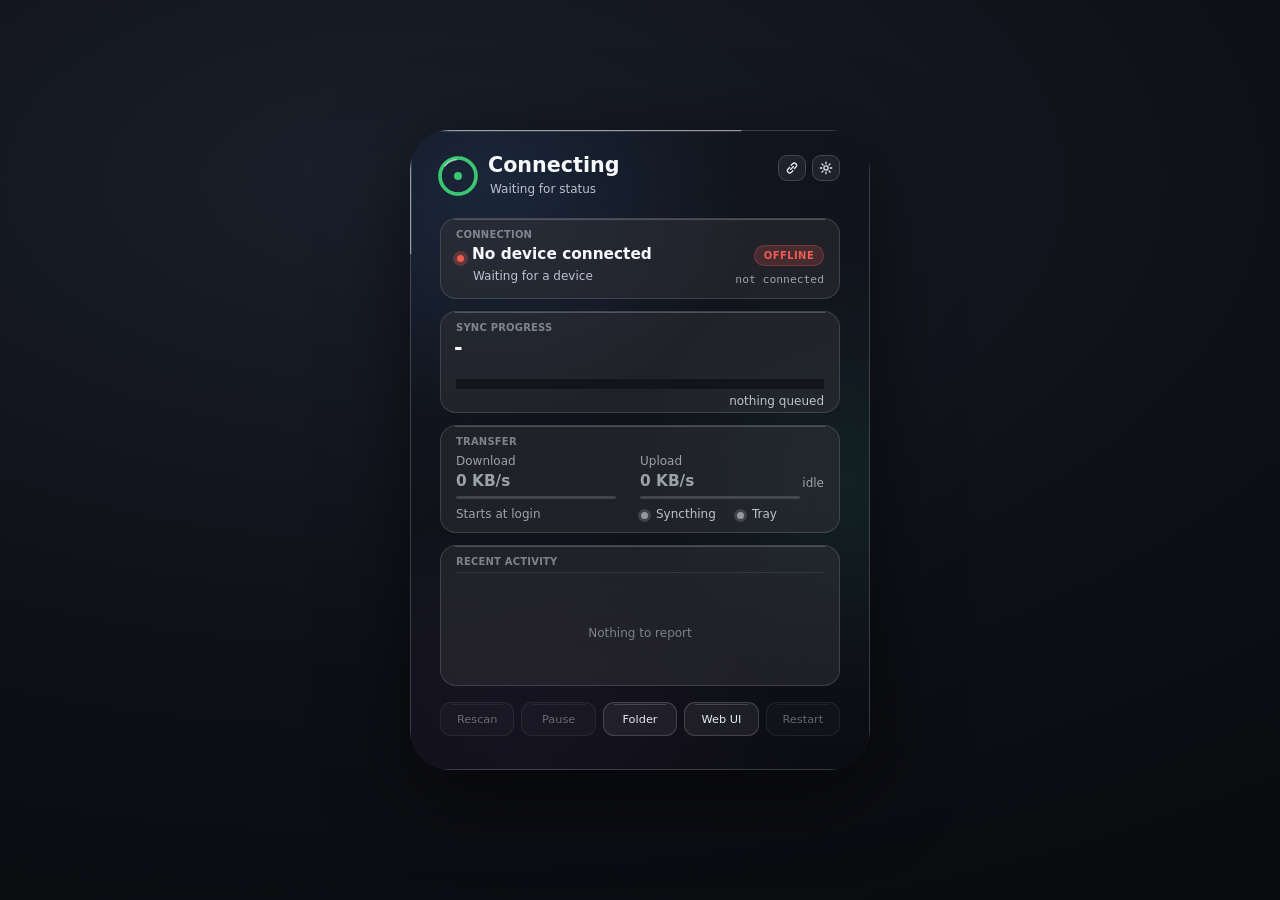
==== commit 83ac3b14: "feat: SyncThing V2 1.0.0 — cross-platform Syncthing tray + zero-config Tailscale pairing - Tray app " ====
--- a/internal/ui/web/index.html
+++ b/internal/ui/web/index.html
@@ -190,7 +190,7 @@
         <section id="wel-fw-sec" class="section" hidden>
           <h2 class="section-label">FIREWALL</h2>
           <div class="card card-list">
-            <p class="set-help">Allow Syncthing through Windows Firewall for your tailnet and local network. Windows asks for administrator approval. Sync usually works without it, because only one side of a pair needs to accept connections.</p>
+            <p class="set-help">Allow Syncthing through Windows Firewall for your tailnet and local network. Windows asks for administrator approval. Pairing needs it: the other computer checks a pairing request by connecting back to this one on port 22000, and without this rule the request never appears there.</p>
             <div class="flow-actions pad"><button id="wel-fw" class="small-btn" type="button">Allow through firewall</button></div>
           </div>
         </section>
@@ -279,6 +279,17 @@
 
   <canvas id="fx-over" class="fx fx-over" aria-hidden="true"></canvas>
   <div id="toast" class="toast" role="status" aria-live="polite"></div>
+  <div id="path-entry" class="expired path-entry" role="dialog" aria-modal="true" aria-labelledby="path-entry-title" hidden>
+    <div class="card path-card">
+      <p id="path-entry-title" class="flow-title">Choose a folder</p>
+      <p class="set-help">No folder picker is installed, so type the folder's full path (for example /home/you/Sync/Documents). To browse instead, install zenity or kdialog.</p>
+      <input id="path-entry-input" class="path-input mono" type="text" spellcheck="false" autocomplete="off" aria-labelledby="path-entry-title">
+      <div class="flow-actions">
+        <button id="path-entry-ok" class="small-btn primary" type="button">Use this folder</button>
+        <button id="path-entry-cancel" class="small-btn" type="button">Cancel</button>
+      </div>
+    </div>
+  </div>
   <div id="expired" class="expired" role="alert" hidden>
     <p class="flow-title">Session ended</p>
     <p class="flow-text">Open the dashboard again from the SyncThing V2 tray icon.</p>
--- a/internal/ui/web/app.css
+++ b/internal/ui/web/app.css
@@ -448,6 +448,16 @@
   padding: 40px; text-align: center;
   background: rgba(10, 11, 15, 0.86);
 }
+.path-entry { padding: 24px; }
+.path-card { width: 100%; max-width: 380px; padding: 12px 15px; text-align: left; }
+.path-card .set-help { padding: 0; margin-top: 4px; }
+.path-input {
+  display: block; width: 100%; margin-top: 10px; padding: 6px 9px;
+  border-radius: 8px; border: 1px solid var(--card-rim);
+  background: rgba(0, 0, 0, 0.28); color: var(--fg);
+  user-select: text; -webkit-user-select: text;
+}
+.path-input:focus-visible { outline: 2px solid var(--accent); outline-offset: 1px; }
 
 @media (prefers-reduced-motion: reduce) {
   *, *::before, *::after { transition: none !important; animation: none !important; }
